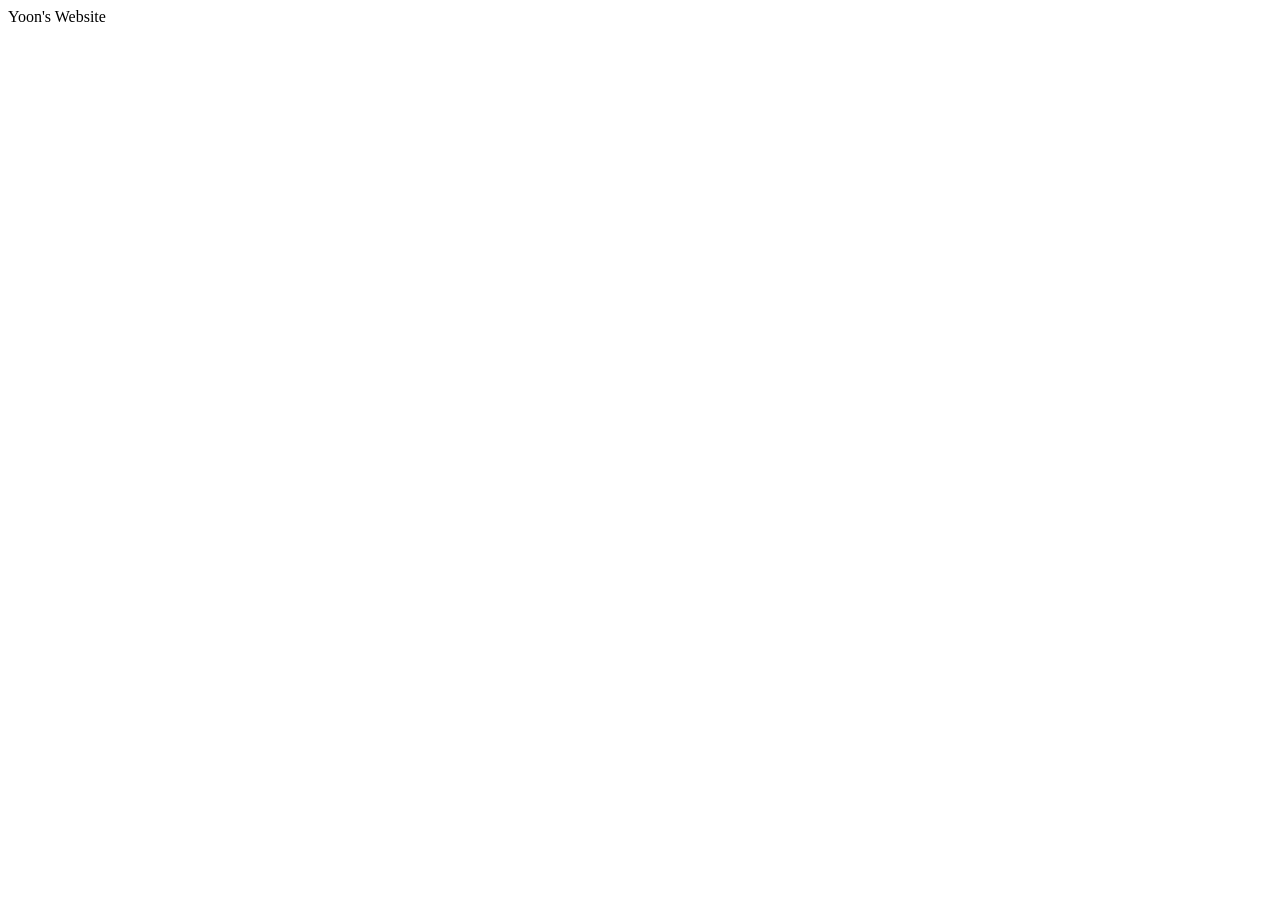
==== index.html @ cfc563d9 "Added home page starter" ====
<!DOCTYPE html>
<html lang="en">
<head>
    <meta charset="UTF-8">
    <meta name="viewport" content="width=device-width, initial-scale=1.0">
    <title>Document</title>
</head>
<body>
    Yoon's Website
</body>
</html>
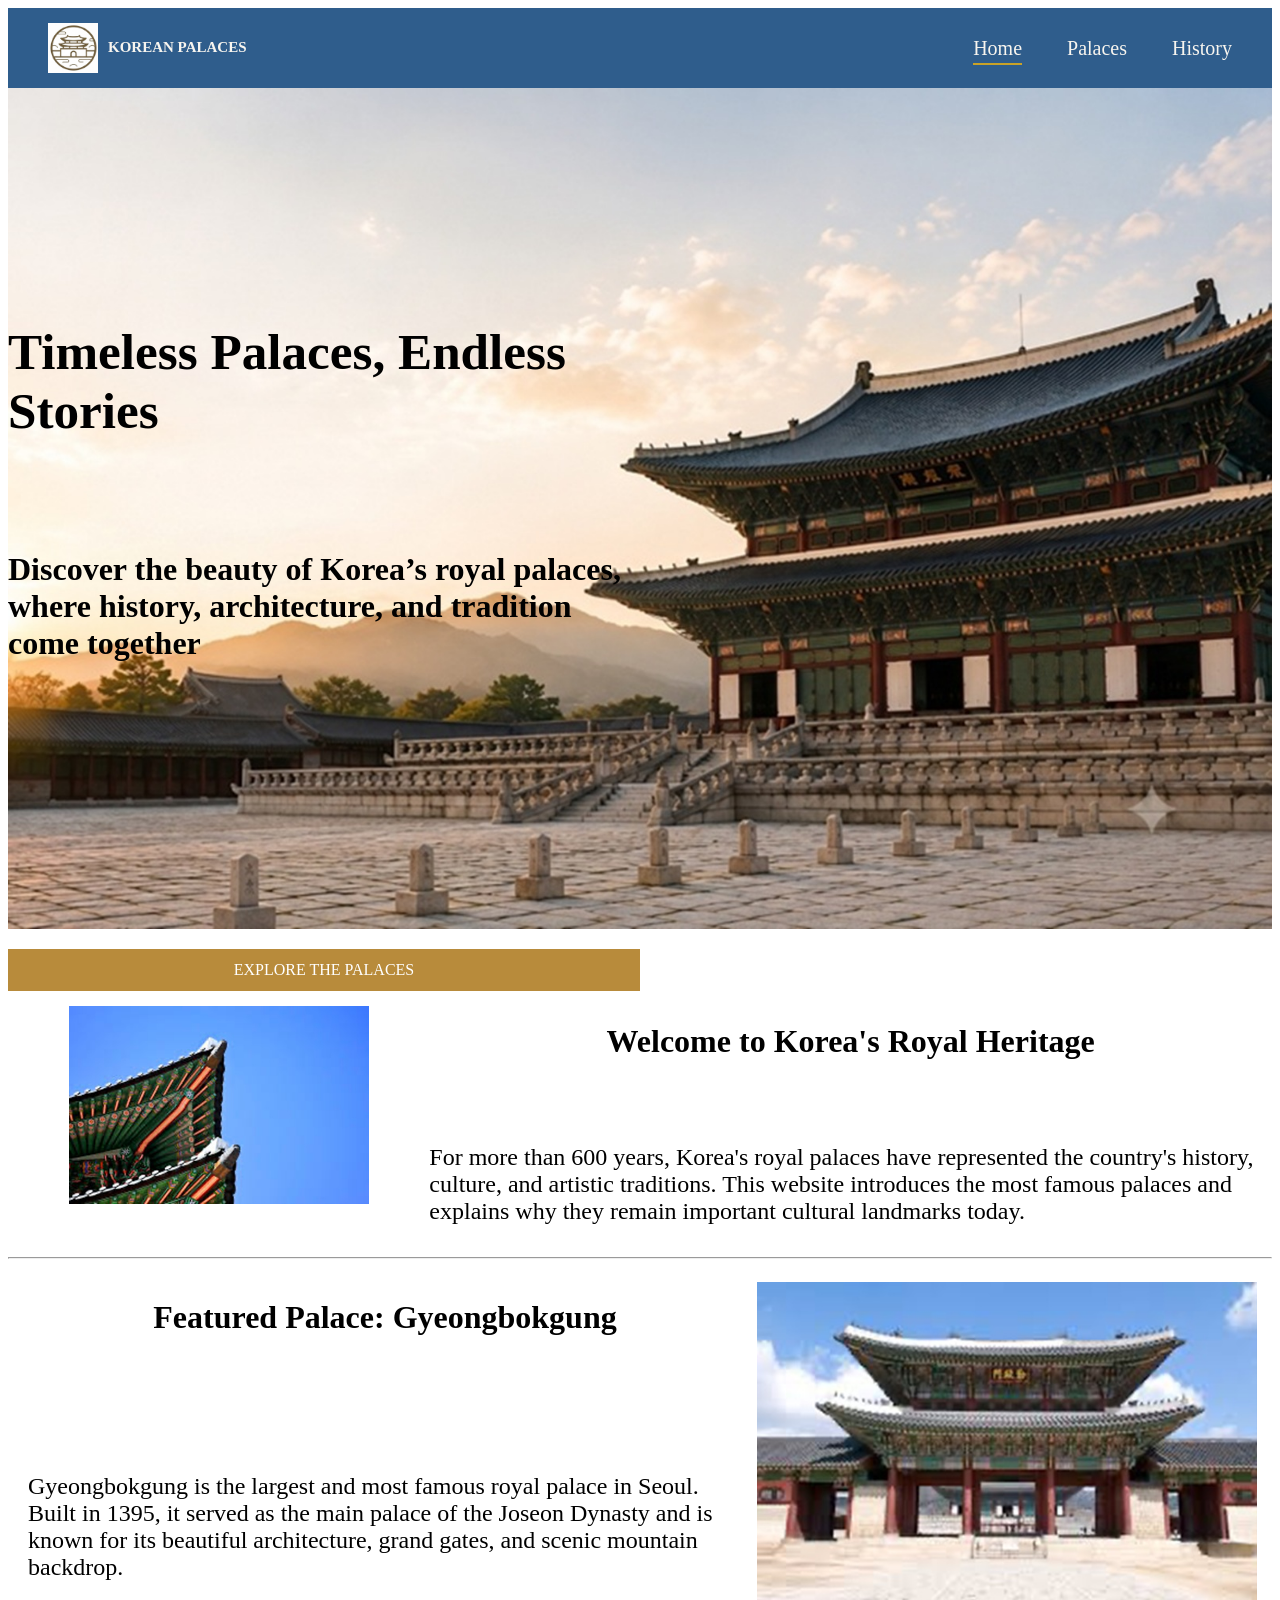
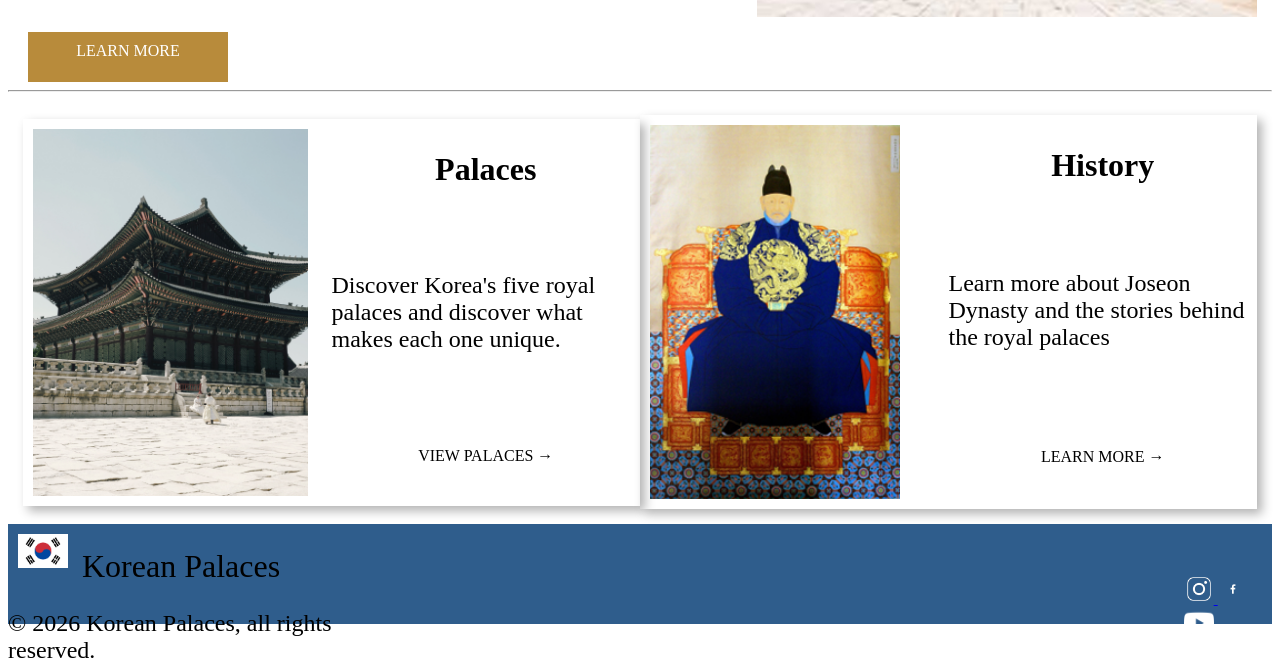
==== commit 2b4e9bd6: "Finished the Home page" ====
--- a/index.html
+++ b/index.html
@@ -4,8 +4,83 @@
     <meta charset="UTF-8">
     <meta name="viewport" content="width=device-width, initial-scale=1.0">
     <title>Document</title>
+    <link rel="stylesheet" href="styles/styles.css">
 </head>
 <body>
-    Yoon's Website
+    <header id="content">
+        <nav class="navigation">
+            <div class="logo">
+                <img src="images/logo.png" alt="Logo">
+                <span>KOREAN PALACES</span>
+            </div>
+            <ul class="nav-links">
+                <li><a href="#" class="active">Home</a></li>
+                <li><a href="#">Palaces</a></li>
+                <li><a href="#">History</a></li>
+            </ul>
+        </nav>
+
+        <div class="hero-box">
+                <h1>Timeless Palaces, Endless Stories</h1>
+                <h4>Discover the beauty of Korea’s royal palaces, where history, architecture, and tradition come together</h4>
+                <a id="btn" href="palaces/index.html">EXPLORE THE PALACES</a>
+            <img src="images/hero.jpg" alt="korean palace">
+
+        </div>
+    </header>
+
+    <main>
+        <div class="content-1">
+            <img src="images/about.jpg" alt="Korean architecture">
+            <h3>Welcome to Korea's Royal Heritage</h3>
+            <p>For more than 600 years, Korea's royal palaces have represented the country's history, culture, and artistic traditions. This website introduces the most famous palaces and explains why they remain important cultural landmarks today.</p>
+        </div>
+
+        <hr>
+
+        <div class="content-2">
+            <h3>Featured Palace: Gyeongbokgung</h3>
+            <p>Gyeongbokgung is the largest and most famous royal palace in Seoul. Built in 1395, it served as the main palace of the Joseon Dynasty and is known for its beautiful architecture, grand gates, and scenic mountain backdrop.</p>
+            <a id="nav-box" href="palaces/index.html">LEARN MORE</a> 
+            <img src="images/featured_palace.jpg" alt="Gyeongbokgung Palace">
+        </div>
+
+        <hr>
+
+        <div class="quick-nav">
+            <div class="palaces">
+                <img src="images/palaces.jpg" alt="palace">
+                <h3>Palaces</h3>
+                <p>Discover Korea's five royal palaces and discover what makes each one unique.</p>
+                <a href="#">VIEW PALACES &rarr;</a>
+            </div>
+
+            <div class="history">
+                <img src="images/Picture10.png" alt="history">
+                <h3>History</h3>
+                <p>Learn more about Joseon Dynasty and the stories behind the royal palaces</p>
+                <a href="#">LEARN MORE &rarr;</a>
+            </div>
+        </div>
+    </main>
+
+    <footer>
+        <div class="foot-left">
+            <img id="footer-img" src="images/flag.png" alt="footer image">
+            <span>Korean Palaces</span> 
+            <p>&copy 2026 Korean Palaces, all rights reserved.</p>
+        </div>
+        <div class="social">
+            <a href="https://instagram.com" target="_blank">
+                <img src="images/instagram-1.png.png" alt="instagram">
+            </a>
+            <a href="https://facebook.com" target="_blank">
+                <img src="images/facebook-1.png.png" alt="facebook">
+            </a>
+            <a href="https://youtube.com" target="_blank">
+                <img src="images/youtube.webp" alt="youtube">
+            </a>
+        </div>
+    </footer>
 </body>
 </html>
--- a/styles/styles.css
+++ b/styles/styles.css
@@ -0,0 +1,283 @@
+#content{
+    max-width: 1200 px;
+    margin: 0 auto;
+    overflow: hidden;
+}
+
+h3 {
+    font-size: 2rem;
+}
+
+p {
+    font-size: 24px;
+}
+
+.navigation{
+    background-color: #2f5d8c;
+    height: 80px;
+    display: flex; 
+    justify-content: space-between;
+    align-items: center;
+    padding: 0 40px;
+}
+
+.logo{
+    display: flex;
+    align-items: center;
+    color: #f8f5ef;
+    font-weight: bold;
+    font-size: 15px;
+}
+
+.logo img {
+    width: 50px;
+    margin-right: 10px;
+}
+
+.nav-links {
+    list-style: none;
+    display: flex; 
+    gap: 45px;
+}
+
+.nav-links a {
+    color: #f8f5ef;
+    text-decoration: none;
+    font-size: 20px;
+    position: relative;
+    padding: 20px 0;
+    transition: .3s;
+}
+
+.nav-links a:hover {
+    color: #c9a227;
+}
+
+.nav-links a.active::after{
+    content:"";
+    position:absolute;
+    left:0;
+    bottom:14px;
+    width:100%;
+    height:2px;
+    background:#c9a227;
+}
+
+.btn {
+    display: inline-block;
+    background: #c9a227;
+    color: #f8f5ef;
+    padding: 12px 28px;
+    text-decoration: none;
+    margin-top: 20px;
+}
+
+.hero-box {
+    display: grid;
+    grid-template-columns: 1fr 1fr;
+    grid-template-rows: 1fr 1fr;
+}
+
+.hero-box img {
+    z-index: -2;
+    width: 100%;
+    grid-column: 1/3;
+    grid-row: 1/3;
+}
+
+.hero-box h1 {
+    grid-row: 1/2;
+    grid-column: 1/2;
+    font-size: 3.2rem;
+    z-index: 1;
+    padding-top: 200px;
+}
+
+.hero-box h4 {
+    grid-column: 1/2;
+    grid-row: 2/3;
+    font-size: 32px;
+    z-index: 1;
+}
+
+#btn{
+    display: inline-block;
+    background: #b88b3b;
+    color: white;
+    padding: 12px 28px;
+    text-decoration: none;
+    margin-top: 20px;
+    text-align: center;
+}
+
+.content-1 {
+    display: grid;
+    grid-template-columns: 1fr 1fr 1fr;
+    grid-template-rows: 1fr 1fr;
+}
+
+.content-1 img {
+    grid-column: 1/2;
+    grid-row: 1/3;
+    margin: 0 auto;
+    width: 300px;
+    padding: 15px 15px;
+}
+
+.content-1 h3 {
+    grid-column: 2/4;
+    grid-row: 1/2;
+    font-size: 2rem;
+    text-align: center;
+}
+
+.content-1 p {
+    grid-column: 2/4;
+    grid-row: 2/3;
+    text-align: left;
+}
+
+.content-2 {
+    display: grid;
+    grid-template-columns: 1fr 1fr 1fr;
+    grid-template-rows: 1fr 1fr;
+    padding-left: 20px;
+}
+
+.content-2 img {
+    grid-column: 3/4;
+    grid-row: 1/3;
+    width: 500px;
+    margin: 0 auto;
+    padding: 15px 15px;
+}
+
+.content-2 h3{
+    grid-column: 1/3;
+    grid-row: 1/2;
+    font-size: 2rem;
+    text-align: center;
+}
+
+.content-2 p {
+    grid-column: 1/3;
+    grid-row: 2/3;
+    text-align: left;
+}
+
+#nav-box {
+    display: inline-block;
+    background: #b88b3b;
+    color: white;
+    text-decoration: none;
+    text-align: center;
+    width: 200px;
+    height: 40px;
+    padding-top: 10px;
+}
+
+.quick-nav {
+    display: flex; 
+    padding: 15px 15px;
+    justify-content: space-between;
+    align-items: center;
+}
+
+.palaces {
+    flex:left;
+    box-shadow: 5px 5px 10px rgba(0, 0, 0, 0.3);
+    display: grid; 
+    grid-template-columns: 1fr 1fr;
+    grid-template-rows: 1fr 1fr 1fr;
+    width: 650px;
+}
+
+.palaces img {
+    width: 275px;
+    flex: left;
+    padding: 10px 10px;
+    grid-column: 1/2;
+    grid-row: 1/4;
+}
+
+.palaces h3 {
+    grid-column: 2/3;
+    grid-row: 1/2;
+    text-align: center;
+}
+
+.palaces p {
+    grid-column: 2/3;
+    grid-row: 2/3;
+    text-align: left;
+}
+
+.palaces a {
+    background: none;
+    text-decoration: none;
+    color: black;
+    text-align: center;
+    padding-top: 70px;
+}
+
+.history {
+    flex:left;
+    box-shadow: 5px 5px 10px rgba(0, 0, 0, 0.3);
+    display: grid; 
+    grid-template-columns: 1fr 1fr;
+    grid-template-rows: 1fr 1fr 1fr;
+    width: 650px;
+}
+
+.history img {
+    width: 250px;
+    flex: left;
+    padding: 10px 10px;
+    grid-column: 1/2;
+    grid-row: 1/4;
+}
+
+.history h3 {
+    grid-column: 2/3;
+    grid-row: 1/2;
+    text-align: center;
+}
+
+.history p {
+    grid-column: 2/3;
+    grid-row: 2/3;
+    text-align: left;
+}
+
+.history a {
+    background: none;
+    text-decoration: none;
+    color: black;
+    text-align: center;
+    padding-top: 70px;
+}
+
+footer {
+    background-color: #2f5d8c;
+    height: 100px;
+    display: flex;
+}
+
+.foot-left span {
+    font-size: 32px;
+    flex: left;
+}
+
+#footer-img {
+    width: 50px;
+    padding: 10px 10px;
+}
+
+.social {
+    padding-left: 800px;
+    padding-top: 50px;
+}
+
+.social img {
+    width: 30px;
+}
